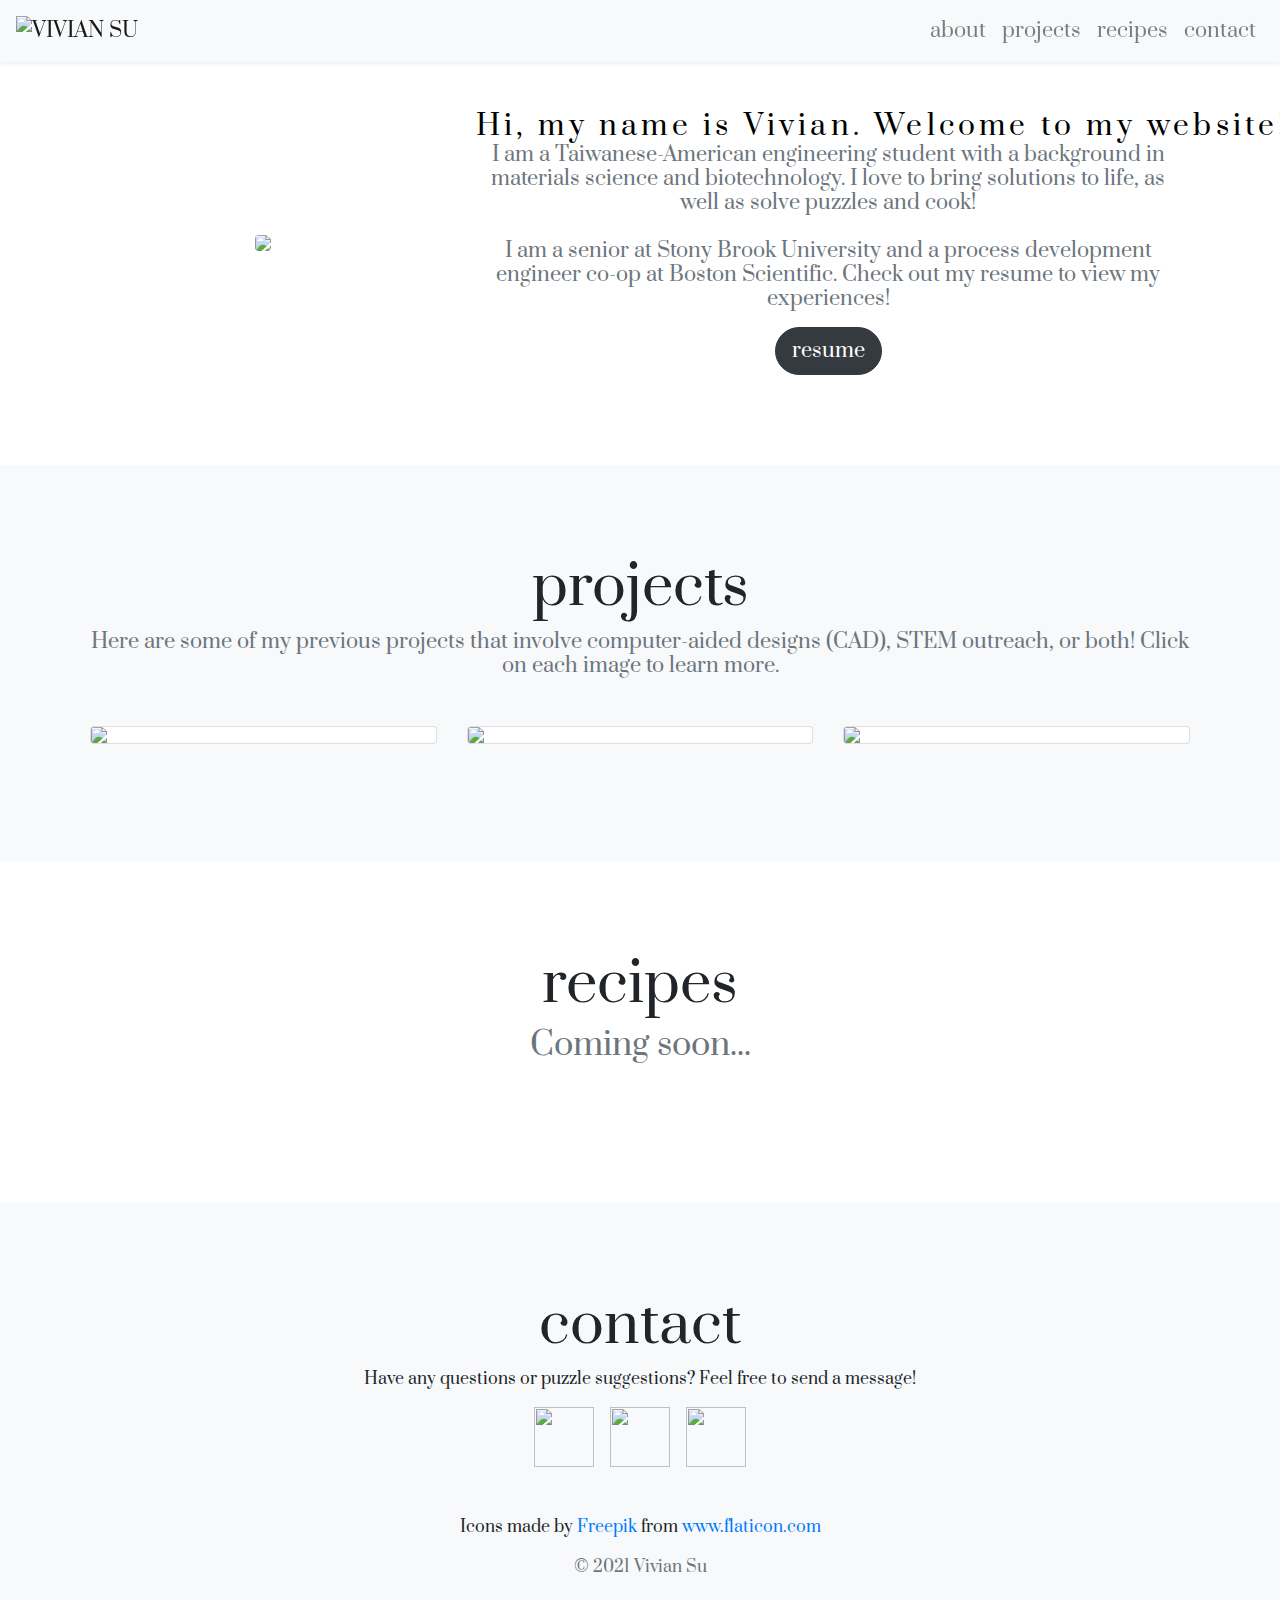
==== index.html @ c2735c14 "Add files via upload" ====
﻿<!DOCTYPE html>
<html lang="en">
<head>

    <meta charset="utf-8">
    <meta name="viewport" content="width=device-width, initial-scale=1, shrink-to-fit=no">

    <!--Set page title and favicon-->
    <title> Vivian Su </title>
    <link rel="icon" href="./images/cubes.png">

    <!-- Import custom CSS -->
    <link href="styles.css" rel=stylesheet>

    <!--Import Bootstrap -->
    <link rel="stylesheet" href="https://stackpath.bootstrapcdn.com/bootstrap/4.5.0/css/bootstrap.min.css">

    <!--Import Prata font from Google Fonts-->
    <link href="https://fonts.googleapis.com/css2?family=Prata&display=swap" rel="stylesheet">

    <!-- Import jQuery -->
    <script src="https://ajax.googleapis.com/ajax/libs/jquery/3.3.1/jquery.min.js"></script>
    <script type="text/javascript" src="smooth_scroll.js"></script>

   
</head>


<body>
    <nav class="navbar navbar-expand-sm navbar-light bg-light shadow-sm fixed-top">
        <a class="navbar-brand" href="index.html">
            <img src="./images/cubes.png" alt="VIVIAN SU" width="50" height="50" loading="lazy">
        </a>

        <button class="navbar-toggler" type="button" data-toggle="collapse" data-target="#navbar-links">
            <span class="navbar-toggler-icon"></span>
        </button>

        <div class="collapse navbar-collapse" id="navbar-links">
            <ul class="navbar-nav ml-auto">
                <li class="nav-item">
                    <a class="nav-link" href="#about"> about </a>
                </li>
                <li class="nav-item">
                    <a class="nav-link" href="#projects"> projects </a>
                </li>
                <li class="nav-item">
                    <a class="nav-link" href="#recipes"> recipes </a>
                </li>
                <li class="nav-item">
                    <a class="nav-link" href="#contact"> contact </a>
                </li>
            </ul>
        </div>
    </nav>

    <main>
        <div class="container-fluid" id="about">
            <div class="row align-items-center">
                <div class="col-lg-4 px-sm-4 intro-headshot">
                    <img src="./images/selfie.jpg" class="rounded">
                </div>
                <div class="col-lg-8 px-sm-4 intro-text">
                    <div class="typewriter">

                        <h3>Hi, my name is Vivian. Welcome to my website!</h3>
                    </div>
                    <h5 class="text-muted">
                        I am a Taiwanese-American engineering student with a background in materials science and biotechnology. I love to bring solutions to life, as well as solve puzzles and cook!
                        <br><br>
                        I am a senior at Stony Brook University and a process development engineer co-op at Boston Scientific. Check out my resume to view my experiences!

                    </h5>
                    <a class="btn btn-dark btn-lg rounded-pill mt-2" target="_blank" href="Vivian_H_Su_Spring_2021_Engineering_Resume.pdf">

                        resume
                    </a>
                </div>
            </div>
        </div>
        <div class="container-fluid bg-light" id="projects">
            <h1 class="display-4 text-center"> projects </h1>
            <h5 class="text-center text-muted mb-5"> Here are some of my previous projects that involve computer-aided designs (CAD), STEM outreach, or both! Click on each image to learn more. </h5>
       

            <div class="row row-cols-1 row-cols-md-3">
                

                <div class="col mb-1">
                    <a href="https://devpost.com/software/gunther" target="_blank" class="text-decoration-none mr-3">
                        <div class="card">
                            <img src="./images/plantbox.jpg" class="card-img">
                            
                        </div>
                        <div class="cardhover">
                         
                            <div class="subtitle"> Self Watering Plant Box </div>
                        </div>
                    </a>
                </div>
                <div class="col mb-2">
                    <a href="https://news.stonybrook.edu/homespotlight/wise-holds-virtual-summer-camp-for-middle-schoolers/" target="_blank">
                        <div class="card">
                            <img src="./images/wise.png" class="card-img">
                           
                        </div>

                        <div class="cardhover">
                            
                            <div class="subtitle">WISE Summer Camp </div>
                        </div>
                    </a>
                </div>


                <div class="col mb-3">
                    <a href="https://www.youtube.com/watch?v=bGLx8acwLh8&t=2s" target="_blank">
                        <div class="card">
                            <img src="./images/capture.png" class="card-img">
                          
                        </div>
                        <div class="cardhover">
                            
                            <div class="subtitle">Autodesk Fusion 360 Tutorial </div>
                        </div>
                    </a>
                </div>



            </div>
                </div>
           


        
        <div class="container-fluid" id="recipes">
            <h1 class="display-4 text-center"> recipes </h1>
            <h2 class="text-center text-muted mb-5"> Coming soon... </h2>
        </div>

    </main>

    <footer class="container-fluid bg-light" id="contact">
        <h3 class="display-4 text-center"> contact </h3>
       <p>Have any questions or puzzle suggestions? Feel free to send a message!</p>

        <div class="d-flex justify-content-center pb-5">


            <a href="https://www.linkedin.com/in/vivian-h-su/" class="text-decoration-none mr-3">
                <img src="./images/linkedin.png" width="60" height="60">
            </a>

            <a href="https://www.instagram.com/viviansu_/" class="text-decoration-none mr-3">
                <img src="./images/instagram.png" width="60" height="60">
            </a>

            <a href="https://twitter.com/satxrnrings" class="text-decoration-none">
                <img src="./images/twitter.png" width="60" height="60">
            </a>

         
        </div>

        <p class="text-center text-muted m-0">
            <div>Icons made by <a href="https://www.freepik.com" title="Freepik">Freepik</a> from <a href="https://www.flaticon.com/" title="Flaticon">www.flaticon.com</a></div>
        </p>

        <p class="text-center text-muted m-0">
          
            © 2021 Vivian Su
        </p>
    </footer>

    <!-- Bootstrap script files -->
    <script src="https://code.jquery.com/jquery-3.5.1.min.js"></script>
    <script src="https://cdn.jsdelivr.net/npm/popper.js@1.16.0/dist/umd/popper.min.js"></script>
    <script src="https://stackpath.bootstrapcdn.com/bootstrap/4.5.0/js/bootstrap.min.js"></script>
</body>
</html>
---- styles.css ----
/* General */
html {
    padding-top: 20px;
    /*    scroll-behavior: smooth;*/
}

* {
    font-family: 'Prata', sans-serif;
}

.container-fluid {
    text-align: center;
}
/* DEMO-SPECIFIC STYLES */
.typewriter h3 {
    color: #000000;

    font-family: prata;
    overflow: hidden; /* Ensures the content is not revealed until the animation */
    border-right: .15em solid black; /* The typwriter cursor */
    white-space: nowrap; /* Keeps the content on a single line */
    margin: 0 auto; /* Gives that scrolling effect as the typing happens */
    letter-spacing: .15em; /* Adjust as needed */
    width: 815px;
    animation: typing 4.5s steps(45, end), blink-caret .5s step-end infinite;
}

/* The typing effect */
@keyframes typing {
    from {
        width: 0
    }

    to {
        width: 100%
    }
}

/* The typewriter cursor effect */
@keyframes blink-caret {
    from, to {
        border-color: transparent
    }

    50% {
        border-color: black
    }
}

/* Navbar */
nav {
    /*    height: 80px;*/
    position:fixed;
    top:0;
}

.nav-link {
    font-size: 20px;
    text-decoration: none;
}

/* Sections */
#about, #projects, #recipes {
    padding: 7%;
}

#contact {
    padding: 7%;
}

/* Intro section */
.headshot {
    width: 20%;
    height: auto;
}

.intro-text {
    background-color: rgba(255, 255, 255, 0.5);
}

@media (max-width: 100px) {
    .intro-headshot, .intro-text {
      
        text-align: center;
        
    }

    .headshot {
        border: 1px solid;
        border-radius: 50%;
        width: 20px;
        height: 20px;
   
    }
}

@media (max-width: 500px) {
    .headshot {
        width: 100%;
    }
}

@media (max-width: 500px) {
    .headshot {
        width: 80%;
    }

    .hi {
        font-size: 4.0rem !important;
       
    }
}

.cardhover {
    position: absolute;
    top: 0;
    left: 0;
    width: 100%;
    height: 100%;
    opacity: 0;
    background-color: rgba(255, 255, 255, 0.5);
    justify-content: center;
    align-items: center;
    display: flex;
}

    .cardhover:hover {
        opacity: 0.8;

    }

    .subtitle { 
        color: black;
        background-color:lightgrey;
        padding: 10px;
    }
.subtitle:hover {
    opacity: 1;
}
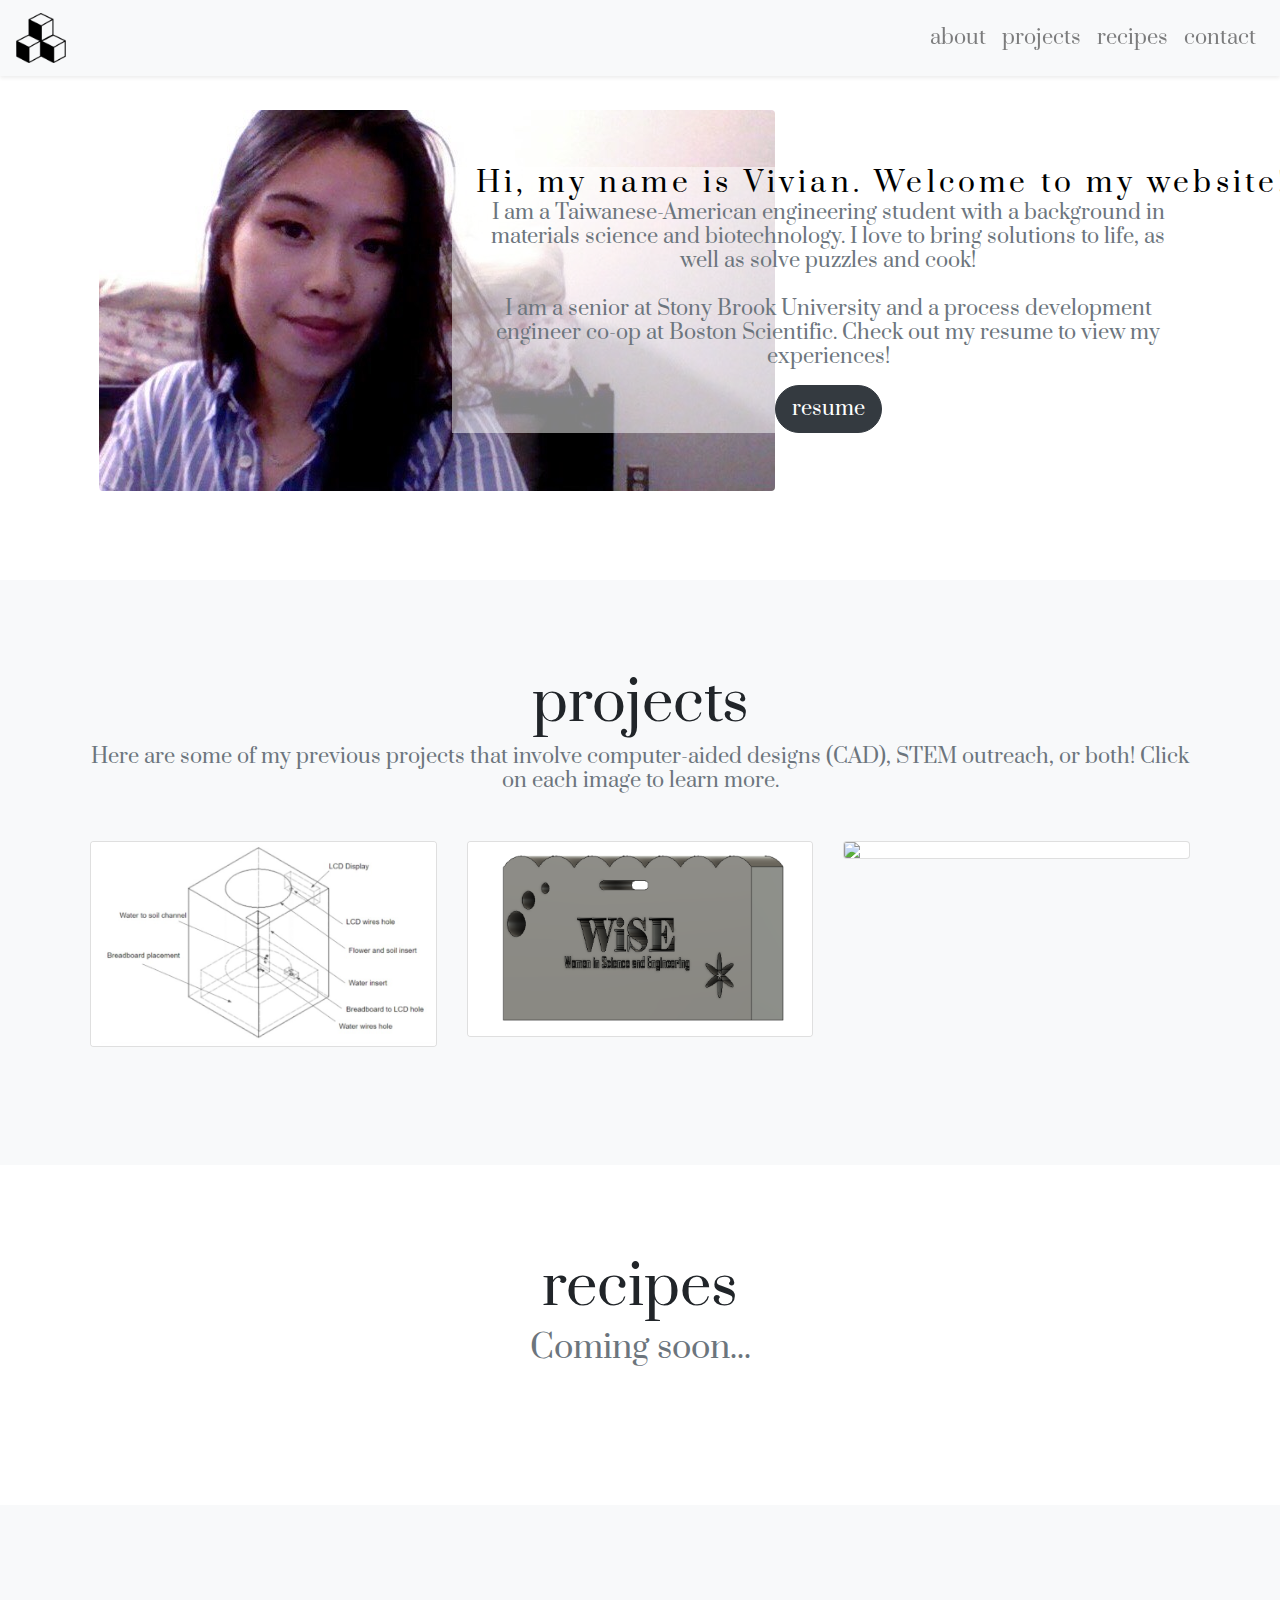
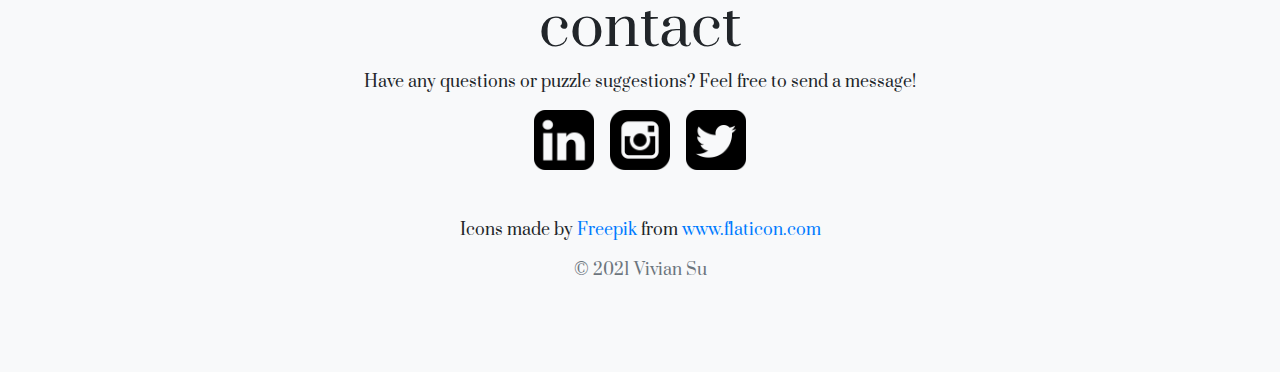
==== commit da270b9d: "Add files via upload" ====
--- a/index.html
+++ b/index.html
@@ -7,7 +7,7 @@
 
     <!--Set page title and favicon-->
     <title> Vivian Su </title>
-    <link rel="icon" href="./images/cubes.png">
+    <link rel="icon" href="./Images/cubes.png">
 
     <!-- Import custom CSS -->
     <link href="styles.css" rel=stylesheet>
@@ -29,7 +29,7 @@
 <body>
     <nav class="navbar navbar-expand-sm navbar-light bg-light shadow-sm fixed-top">
         <a class="navbar-brand" href="index.html">
-            <img src="./images/cubes.png" alt="VIVIAN SU" width="50" height="50" loading="lazy">
+            <img src="./Images/cubes.png" alt="VIVIAN SU" width="50" height="50" loading="lazy">
         </a>
 
         <button class="navbar-toggler" type="button" data-toggle="collapse" data-target="#navbar-links">
@@ -58,7 +58,7 @@
         <div class="container-fluid" id="about">
             <div class="row align-items-center">
                 <div class="col-lg-4 px-sm-4 intro-headshot">
-                    <img src="./images/selfie.jpg" class="rounded">
+                    <img src="./Images/selfie.jpg" class="rounded">
                 </div>
                 <div class="col-lg-8 px-sm-4 intro-text">
                     <div class="typewriter">
@@ -89,7 +89,7 @@
                 <div class="col mb-1">
                     <a href="https://devpost.com/software/gunther" target="_blank" class="text-decoration-none mr-3">
                         <div class="card">
-                            <img src="./images/plantbox.jpg" class="card-img">
+                            <img src="./Images/plantbox.jpg" class="card-img">
                             
                         </div>
                         <div class="cardhover">
@@ -101,7 +101,7 @@
                 <div class="col mb-2">
                     <a href="https://news.stonybrook.edu/homespotlight/wise-holds-virtual-summer-camp-for-middle-schoolers/" target="_blank">
                         <div class="card">
-                            <img src="./images/wise.png" class="card-img">
+                            <img src="./Images/wise.png" class="card-img">
                            
                         </div>
 
@@ -116,7 +116,7 @@
                 <div class="col mb-3">
                     <a href="https://www.youtube.com/watch?v=bGLx8acwLh8&t=2s" target="_blank">
                         <div class="card">
-                            <img src="./images/capture.png" class="card-img">
+                            <img src="./Images/capture.png" class="card-img">
                           
                         </div>
                         <div class="cardhover">
@@ -149,15 +149,15 @@
 
 
             <a href="https://www.linkedin.com/in/vivian-h-su/" class="text-decoration-none mr-3">
-                <img src="./images/linkedin.png" width="60" height="60">
+                <img src="./Images/linkedin.png" width="60" height="60">
             </a>
 
             <a href="https://www.instagram.com/viviansu_/" class="text-decoration-none mr-3">
-                <img src="./images/instagram.png" width="60" height="60">
+                <img src="./Images/instagram.png" width="60" height="60">
             </a>
 
             <a href="https://twitter.com/satxrnrings" class="text-decoration-none">
-                <img src="./images/twitter.png" width="60" height="60">
+                <img src="./Images/twitter.png" width="60" height="60">
             </a>
 
          
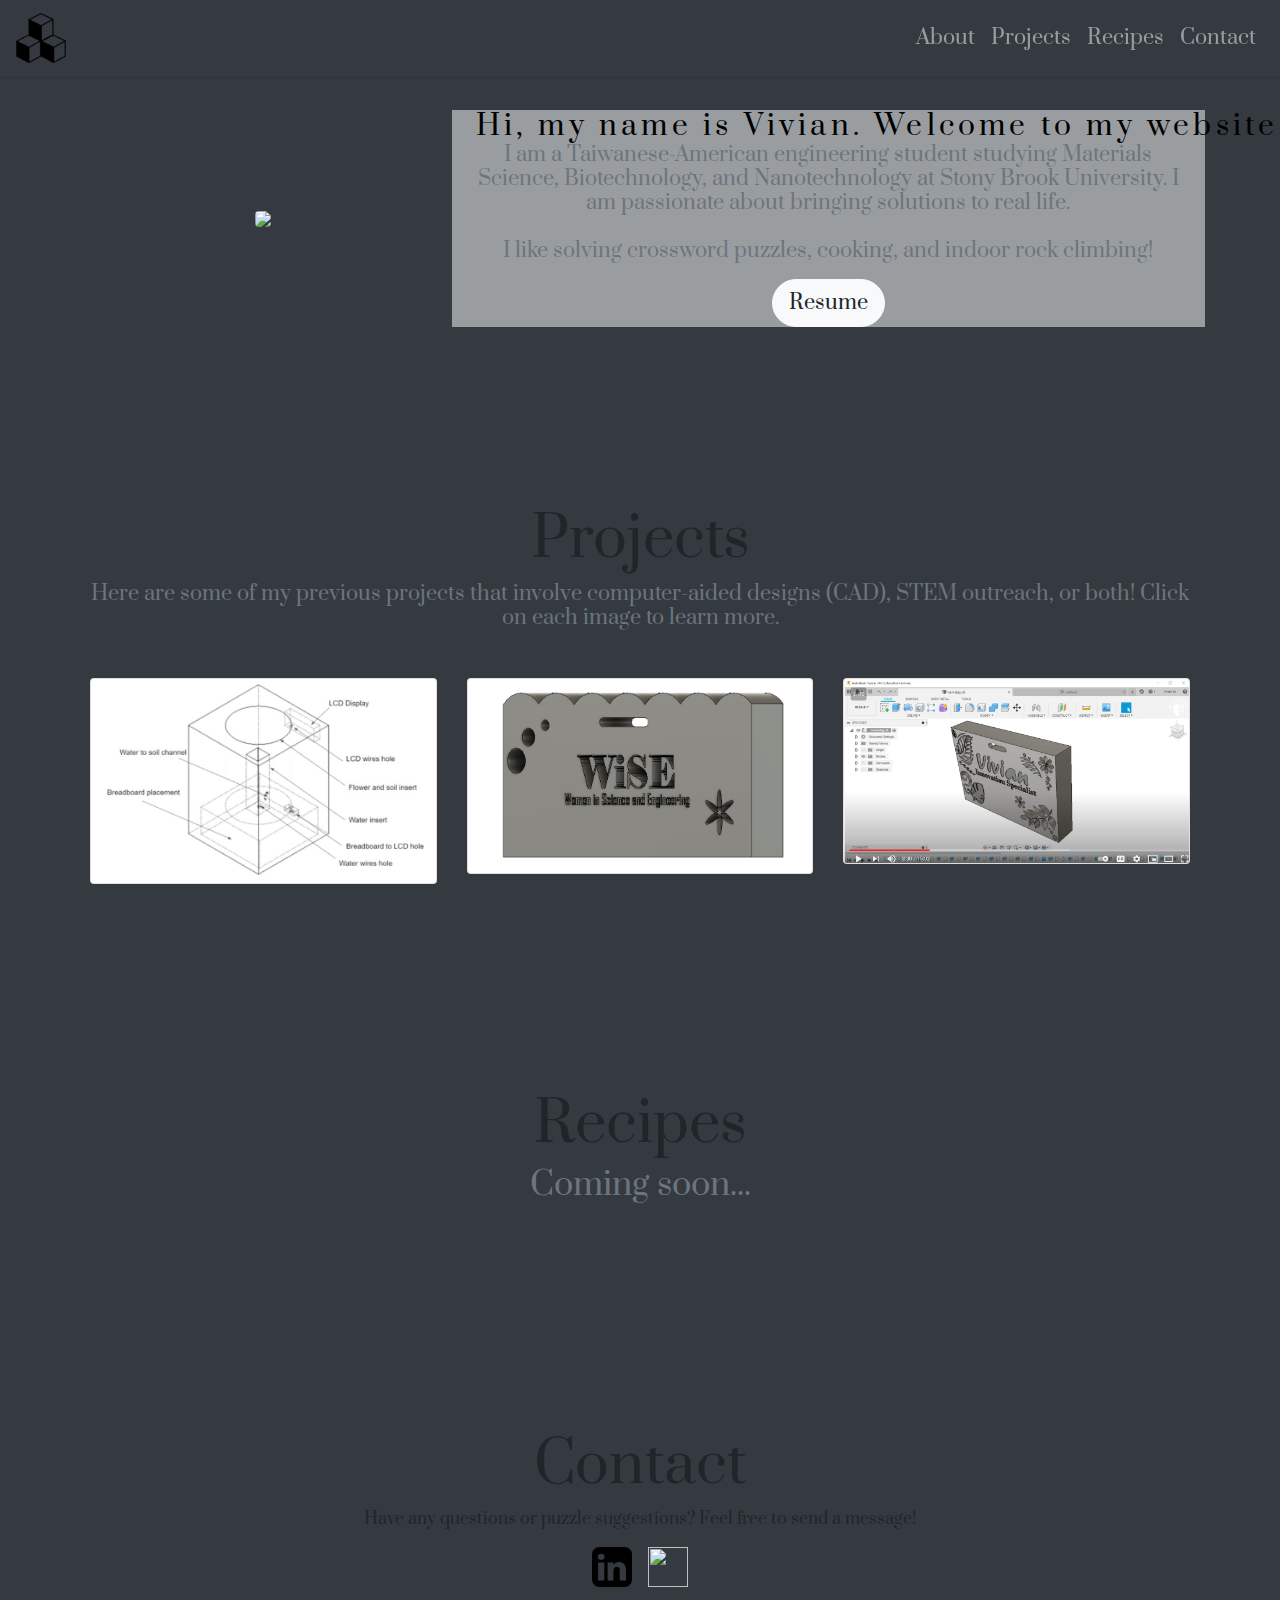
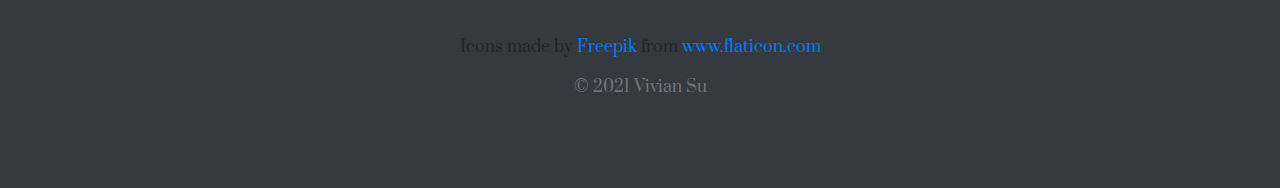
==== commit 507b238e: "Add files via upload" ====
--- a/index.html
+++ b/index.html
@@ -27,7 +27,7 @@
 
 
 <body>
-    <nav class="navbar navbar-expand-sm navbar-light bg-light shadow-sm fixed-top">
+    <nav class="navbar navbar-expand-sm navbar-dark bg-dark shadow-sm fixed-top">
         <a class="navbar-brand" href="index.html">
             <img src="./Images/cubes.png" alt="VIVIAN SU" width="50" height="50" loading="lazy">
         </a>
@@ -39,26 +39,26 @@
         <div class="collapse navbar-collapse" id="navbar-links">
             <ul class="navbar-nav ml-auto">
                 <li class="nav-item">
-                    <a class="nav-link" href="#about"> about </a>
+                    <a class="nav-link" href="#about"> About </a>
                 </li>
                 <li class="nav-item">
-                    <a class="nav-link" href="#projects"> projects </a>
+                    <a class="nav-link" href="#projects"> Projects </a>
                 </li>
                 <li class="nav-item">
-                    <a class="nav-link" href="#recipes"> recipes </a>
+                    <a class="nav-link" href="#recipes"> Recipes </a>
                 </li>
                 <li class="nav-item">
-                    <a class="nav-link" href="#contact"> contact </a>
+                    <a class="nav-link" href="#contact"> Contact </a>
                 </li>
             </ul>
         </div>
     </nav>
 
     <main>
-        <div class="container-fluid" id="about">
+        <div class="container-fluid bg-dark" id="about">
             <div class="row align-items-center">
                 <div class="col-lg-4 px-sm-4 intro-headshot">
-                    <img src="./Images/selfie.jpg" class="rounded">
+                    <img src="./Images/headshot.png" class="rounded">
                 </div>
                 <div class="col-lg-8 px-sm-4 intro-text">
                     <div class="typewriter">
@@ -66,20 +66,20 @@
                         <h3>Hi, my name is Vivian. Welcome to my website!</h3>
                     </div>
                     <h5 class="text-muted">
-                        I am a Taiwanese-American engineering student with a background in materials science and biotechnology. I love to bring solutions to life, as well as solve puzzles and cook!
+                        I am a Taiwanese-American engineering student studying Materials Science, Biotechnology, and Nanotechnology at Stony Brook University. I am passionate about bringing solutions to real life. 
                         <br><br>
-                        I am a senior at Stony Brook University and a process development engineer co-op at Boston Scientific. Check out my resume to view my experiences!
+                        I like solving crossword puzzles, cooking, and indoor rock climbing! 
 
                     </h5>
-                    <a class="btn btn-dark btn-lg rounded-pill mt-2" target="_blank" href="Vivian_H_Su_Spring_2021_Engineering_Resume.pdf">
+                    <a class="btn btn-light btn-lg rounded-pill mt-2" target="_blank" href="Vivian_H_Su_Spring_2021_Engineering_Resume.pdf">
 
-                        resume
+                        Resume
                     </a>
                 </div>
             </div>
         </div>
-        <div class="container-fluid bg-light" id="projects">
-            <h1 class="display-4 text-center"> projects </h1>
+        <div class="container-fluid bg-dark" id="projects">
+            <h1 class="display-4 text-center"> Projects </h1>
             <h5 class="text-center text-muted mb-5"> Here are some of my previous projects that involve computer-aided designs (CAD), STEM outreach, or both! Click on each image to learn more. </h5>
        
 
@@ -116,7 +116,7 @@
                 <div class="col mb-3">
                     <a href="https://www.youtube.com/watch?v=bGLx8acwLh8&t=2s" target="_blank">
                         <div class="card">
-                            <img src="./Images/capture.png" class="card-img">
+                            <img src="./Images/tutorial.png" class="card-img">
                           
                         </div>
                         <div class="cardhover">
@@ -134,30 +134,28 @@
 
 
         
-        <div class="container-fluid" id="recipes">
-            <h1 class="display-4 text-center"> recipes </h1>
+        <div class="container-fluid bg-dark" id="recipes">
+            <h1 class="display-4 text-center"> Recipes </h1>
             <h2 class="text-center text-muted mb-5"> Coming soon... </h2>
         </div>
 
     </main>
 
-    <footer class="container-fluid bg-light" id="contact">
-        <h3 class="display-4 text-center"> contact </h3>
+    <footer class="container-fluid bg-dark" id="contact">
+        <h3 class="display-4 text-center"> Contact </h3>
        <p>Have any questions or puzzle suggestions? Feel free to send a message!</p>
 
         <div class="d-flex justify-content-center pb-5">
 
 
             <a href="https://www.linkedin.com/in/vivian-h-su/" class="text-decoration-none mr-3">
-                <img src="./Images/linkedin.png" width="60" height="60">
+                <img src="./Images/linkedin.png" width="40" height="40">
             </a>
 
-            <a href="https://www.instagram.com/viviansu_/" class="text-decoration-none mr-3">
-                <img src="./Images/instagram.png" width="60" height="60">
-            </a>
+            
 
-            <a href="https://twitter.com/satxrnrings" class="text-decoration-none">
-                <img src="./Images/twitter.png" width="60" height="60">
+            <a href="https://github.com/vivian-h-su" class="text-decoration-none">
+                <img src="./Images/github.png" width="40" height="40">
             </a>
 
          
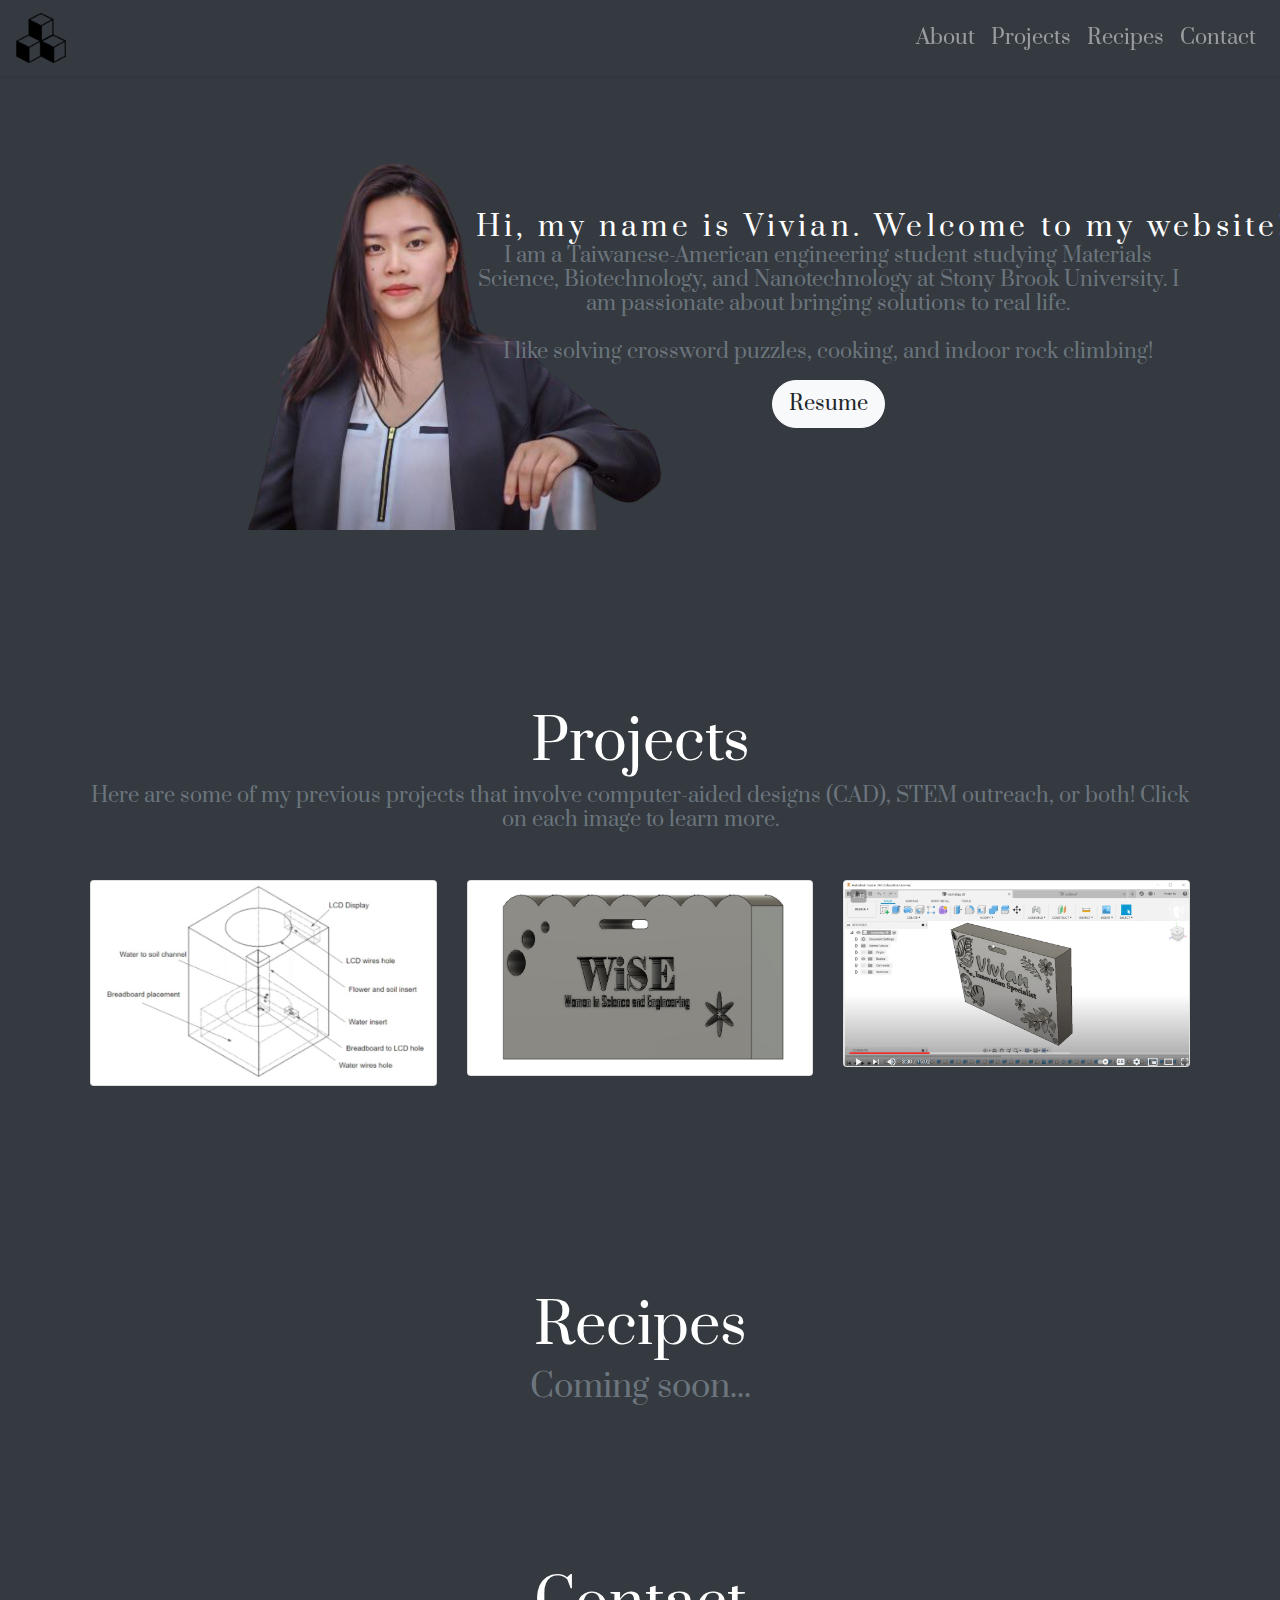
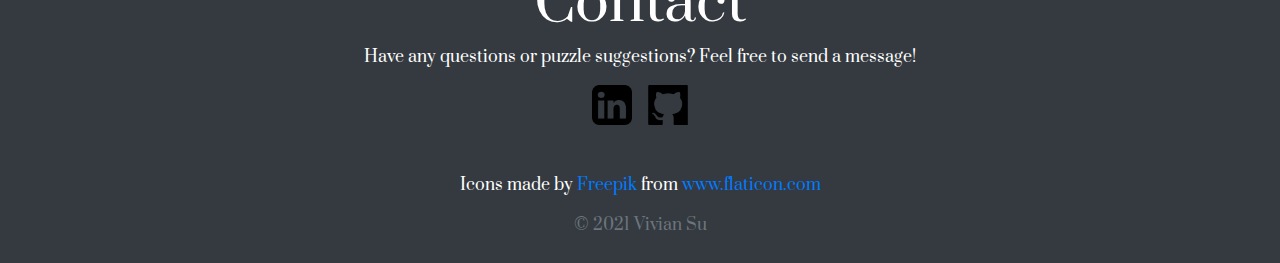
==== commit 842205b1: "Update index.html" ====
--- a/index.html
+++ b/index.html
@@ -71,7 +71,7 @@
                         I like solving crossword puzzles, cooking, and indoor rock climbing! 
 
                     </h5>
-                    <a class="btn btn-light btn-lg rounded-pill mt-2" target="_blank" href="Vivian_H_Su_Spring_2021_Engineering_Resume.pdf">
+                    <a class="btn btn-light btn-lg rounded-pill mt-2" target="_blank" href="Vivian_H_Su_Fall_2021_Engineering_Resume.pdf">
 
                         Resume
                     </a>
@@ -176,4 +176,4 @@
     <script src="https://cdn.jsdelivr.net/npm/popper.js@1.16.0/dist/umd/popper.min.js"></script>
     <script src="https://stackpath.bootstrapcdn.com/bootstrap/4.5.0/js/bootstrap.min.js"></script>
 </body>
-</html>+</html>
--- a/styles.css
+++ b/styles.css
@@ -13,11 +13,11 @@
 }
 /* DEMO-SPECIFIC STYLES */
 .typewriter h3 {
-    color: #000000;
+    color: white;
 
     font-family: prata;
     overflow: hidden; /* Ensures the content is not revealed until the animation */
-    border-right: .15em solid black; /* The typwriter cursor */
+    border-right: .15em solid white; /* The typwriter cursor */
     white-space: nowrap; /* Keeps the content on a single line */
     margin: 0 auto; /* Gives that scrolling effect as the typing happens */
     letter-spacing: .15em; /* Adjust as needed */
@@ -43,7 +43,7 @@
     }
 
     50% {
-        border-color: black
+        border-color: white;
     }
 }
 
@@ -60,23 +60,20 @@
 }
 
 /* Sections */
-#about, #projects, #recipes {
+#about, #projects, #recipes, #contact {
     padding: 7%;
+    color: white;
 }
 
 #contact {
-    padding: 7%;
+    padding: 2%;
+    
 }
 
 /* Intro section */
-.headshot {
-    width: 20%;
-    height: auto;
-}
 
-.intro-text {
-    background-color: rgba(255, 255, 255, 0.5);
-}
+
+
 
 @media (max-width: 100px) {
     .intro-headshot, .intro-text {
@@ -85,31 +82,13 @@
         
     }
 
-    .headshot {
+    .col-lg-4 px-sm-4 intro-headshot {
         border: 1px solid;
         border-radius: 50%;
-        width: 20px;
-        height: 20px;
-   
+        
     }
 }
 
-@media (max-width: 500px) {
-    .headshot {
-        width: 100%;
-    }
-}
-
-@media (max-width: 500px) {
-    .headshot {
-        width: 80%;
-    }
-
-    .hi {
-        font-size: 4.0rem !important;
-       
-    }
-}
 
 .cardhover {
     position: absolute;
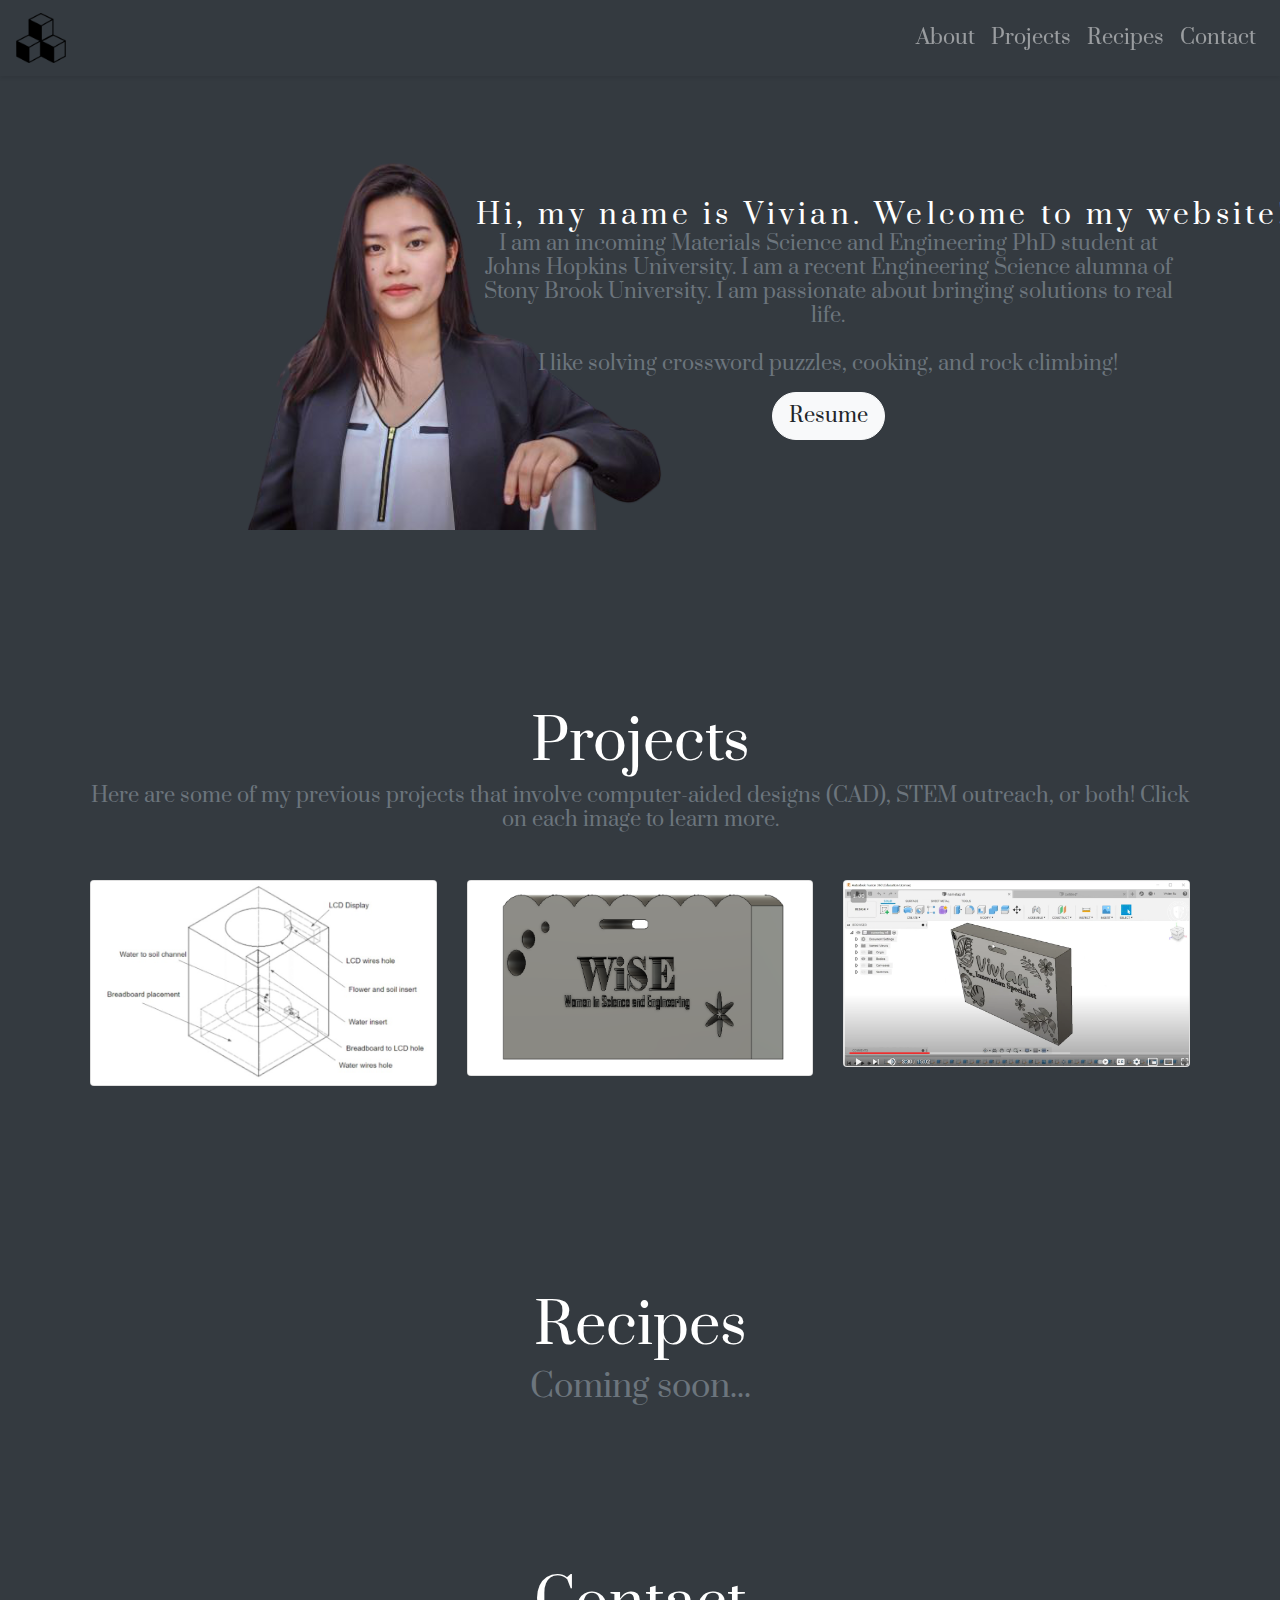
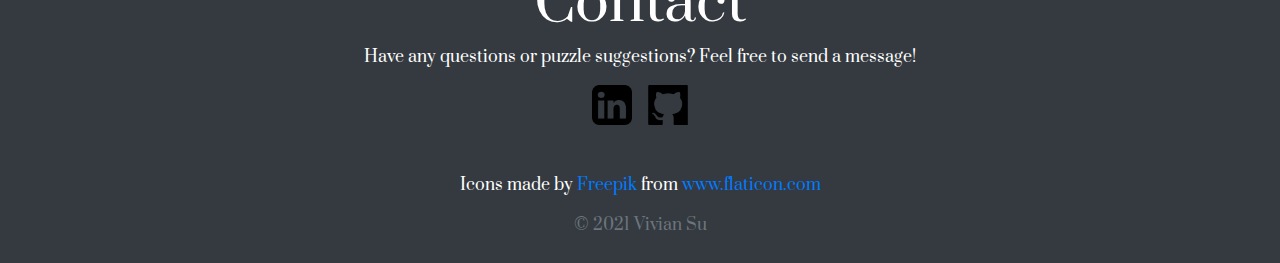
==== commit e13be85e: "Update index.html" ====
--- a/index.html
+++ b/index.html
@@ -66,12 +66,12 @@
                         <h3>Hi, my name is Vivian. Welcome to my website!</h3>
                     </div>
                     <h5 class="text-muted">
-                        I am a Taiwanese-American engineering student studying Materials Science, Biotechnology, and Nanotechnology at Stony Brook University. I am passionate about bringing solutions to real life. 
+                        I am an incoming Materials Science and Engineering PhD student at Johns Hopkins University. I am a recent Engineering Science alumna of Stony Brook University. I am passionate about bringing solutions to real life. 
                         <br><br>
-                        I like solving crossword puzzles, cooking, and indoor rock climbing! 
+                        I like solving crossword puzzles, cooking, and rock climbing! 
 
                     </h5>
-                    <a class="btn btn-light btn-lg rounded-pill mt-2" target="_blank" href="Vivian_H_Su_Fall_2021_Engineering_Resume.pdf">
+                    <a class="btn btn-light btn-lg rounded-pill mt-2" target="_blank" href="Vivian_H_Su_Spring_2022_Engineering_Resume.pdf">
 
                         Resume
                     </a>
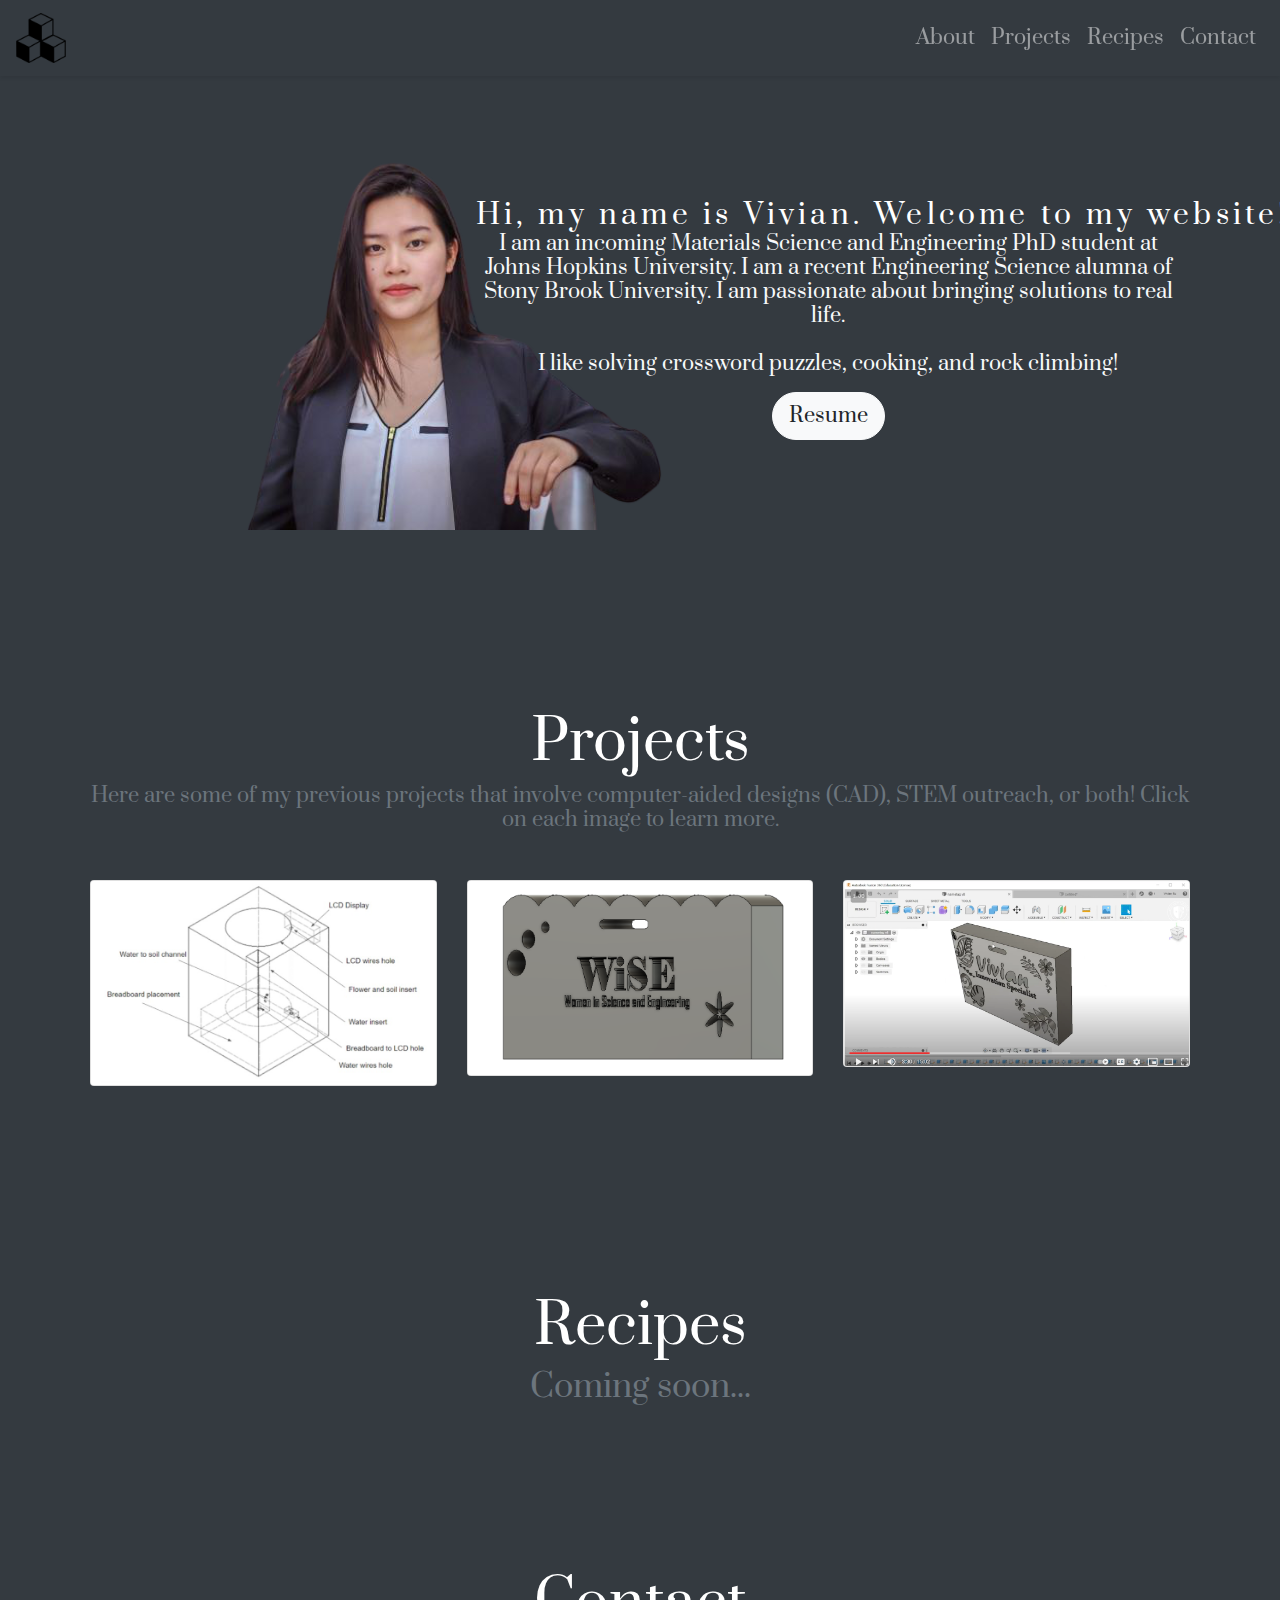
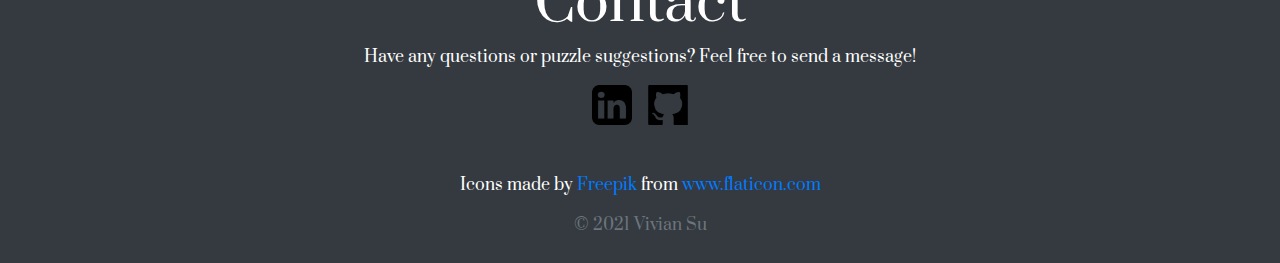
==== commit a8ae50b3: "Update index.html" ====
--- a/index.html
+++ b/index.html
@@ -65,7 +65,7 @@
 
                         <h3>Hi, my name is Vivian. Welcome to my website!</h3>
                     </div>
-                    <h5 class="text-muted">
+                    <h5 class="text-light">
                         I am an incoming Materials Science and Engineering PhD student at Johns Hopkins University. I am a recent Engineering Science alumna of Stony Brook University. I am passionate about bringing solutions to real life. 
                         <br><br>
                         I like solving crossword puzzles, cooking, and rock climbing! 
